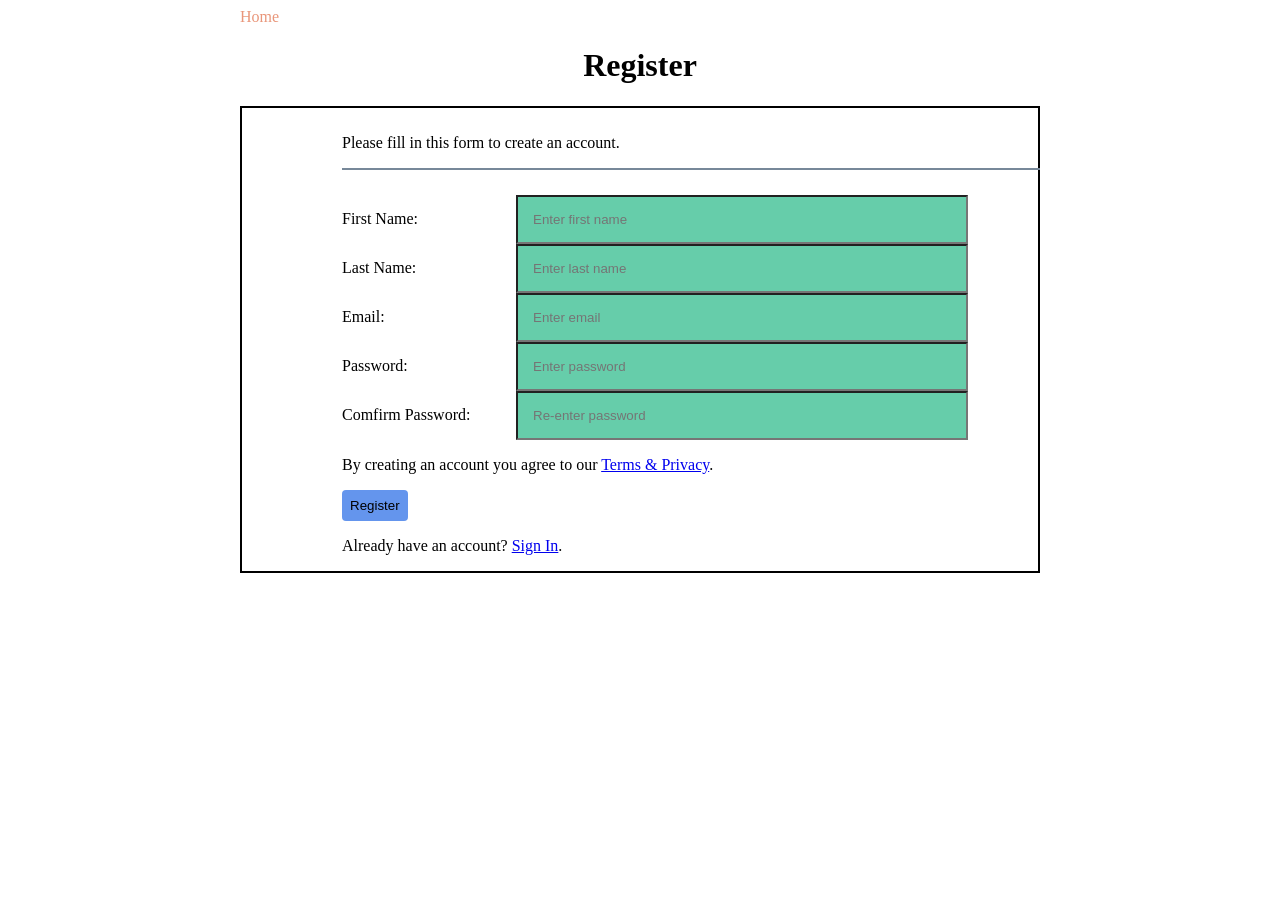
==== register.html @ 058b2a30 "code restructure" ====
<!DOCTYPE html>
<html lang="en">

<head>
    <link rel="stylesheet" href="./styles/register.css">
    <title>Register</title>
</head>

<body>
    <form>
        <div class="container">
            <header>
                <div class="navbar">
                    <a href="booking.html" class="link">Home</a>
                </div>
            </header>
            
            <div class="container-header">
                <h1 class="container-header-title">Register</h1>
            </div>

            <div class="container-body">
                <p>Please fill in this form to create an account.</p>
                <hr>
                <div class="container-body-row">
                    <Label for="first-name">First Name: </Label>
                    <input type="text" placeholder="Enter first name" name="first-name" id="first-name" required>
                </div>
                <div class="container-body-row">
                    <Label for="last-name">Last Name: </Label>
                    <input type="text" placeholder="Enter last name" name="last-name" id="last-name" required>
                </div>
                <div class="container-body-row">
                    <Label for="email">Email: </Label>
                    <input type="text" placeholder="Enter email" name="email" id="email" required>
                </div>
                <div class="container-body-row">
                    <Label for="pwd">Password: </Label>
                    <input type="password" placeholder="Enter password" name="pwd" id="pwd" required>
                </div>
                <div class="container-body-row">
                    <Label for="rpwd">Comfirm Password: </Label>
                    <input type="password" placeholder="Re-enter password" name="rpwd" id="rpwd" required>
                </div>
                <div class="container-body-row">
                    <p>By creating an account you agree to our <a href="#">Terms & Privacy</a>.</p>
                </div>
                <div class="container-body-row modal-btn">
                    <button type="submit" class="btn btn-register">Register</button>
                </div>
                <div class="container-body-row">
                    <p>Already have an account? <a href="signin.html">Sign In</a>.</p>
                </div>
            </div>
        </div>
    </form>
    <div id="message">
        <h2>Password must contain the following:</h2>
        <p id="length" class="invalid">Contains 6 to 12 characters</p>
        <p id="capital" class="invalid">Contains at least 1 uppercase letter</p>
        <p id="letter" class="invalid">Contains at least 1 lower case letter</p>
        <p id="number" class="invalid">Contains at least 1 number</p>
        <p id="characters" class="invalid">Contains at least 1 special characters (! @ # $ %)</p>
    </div>
    <script type="text/javascript" src="./js/register.js"></script>
</body>
</html>
---- styles/register.css ----
.navbar {
    padding: 16px, 30px;
}

.navbar > a {
    margin-right: 16px;
    text-decoration: none;
    color: darksalmon;
}



.container {
    margin-top: 40px;
    background-color: white;
    display: flex;
    flex-direction: column;
    height: 200px;
    width: 800px;
    padding-bottom: 20px;
    margin: auto;
}

.container-header {
    padding: 0, 16px;
    align-items: center;
    display: flex;
    flex: 1;
    flex-direction: column; 
}

.container-body {border: 2px, solid, black;
    padding-left: 100px;
    padding-top: 10px;
    background-color: white;
}

hr {
    border: 1px, solid, lightslategray;
    margin-bottom: 25px;
    margin-top: 15px;
    width: 100%;
}

.container-body-row {
    display: flex;
    align-items: center;
    margin: 4px, 0px;
}


input[type=text], input[type=password] {
    padding: 15px;
    display: inline-block;
    background-color: mediumaquamarine;
}

.modal-btn {
    justify-content: space-between;
}

.container-body-row > label {
    width: 25%;
}
.container-body-row > input {
    width: 60%;
}
.btn {
    padding: 8px;
    color: black;
    cursor: pointer;
    border: none;
    border-radius: 4px;
}

.btn-register {
    background-color: cornflowerblue;
}

.btn-signin {
    background-color: cornflowerblue;
}

/* The message box is shown when the user clicks on the password field */
#message {
    display:none;
    background: #f1f1f1;
    color: #000;
    position: relative;
    padding: 20px;
    margin-top: 10px;
    width: 300px;
    height: auto;
  }
  
  #message p {
    padding: 10px 35px;
  }
  
  /* Add a green text color and a checkmark when the requirements are right */
  .valid {
    color: green;
  }
  
  .valid:before {
    position: relative;
    left: -35px;
    content: "✔";
  }
  
  /* Add a red text color and an "x" when the requirements are wrong */
  .invalid {
    color: red;
  }
  
  .invalid:before {
    position: relative;
    left: -35px;
    content: "✖";
  }
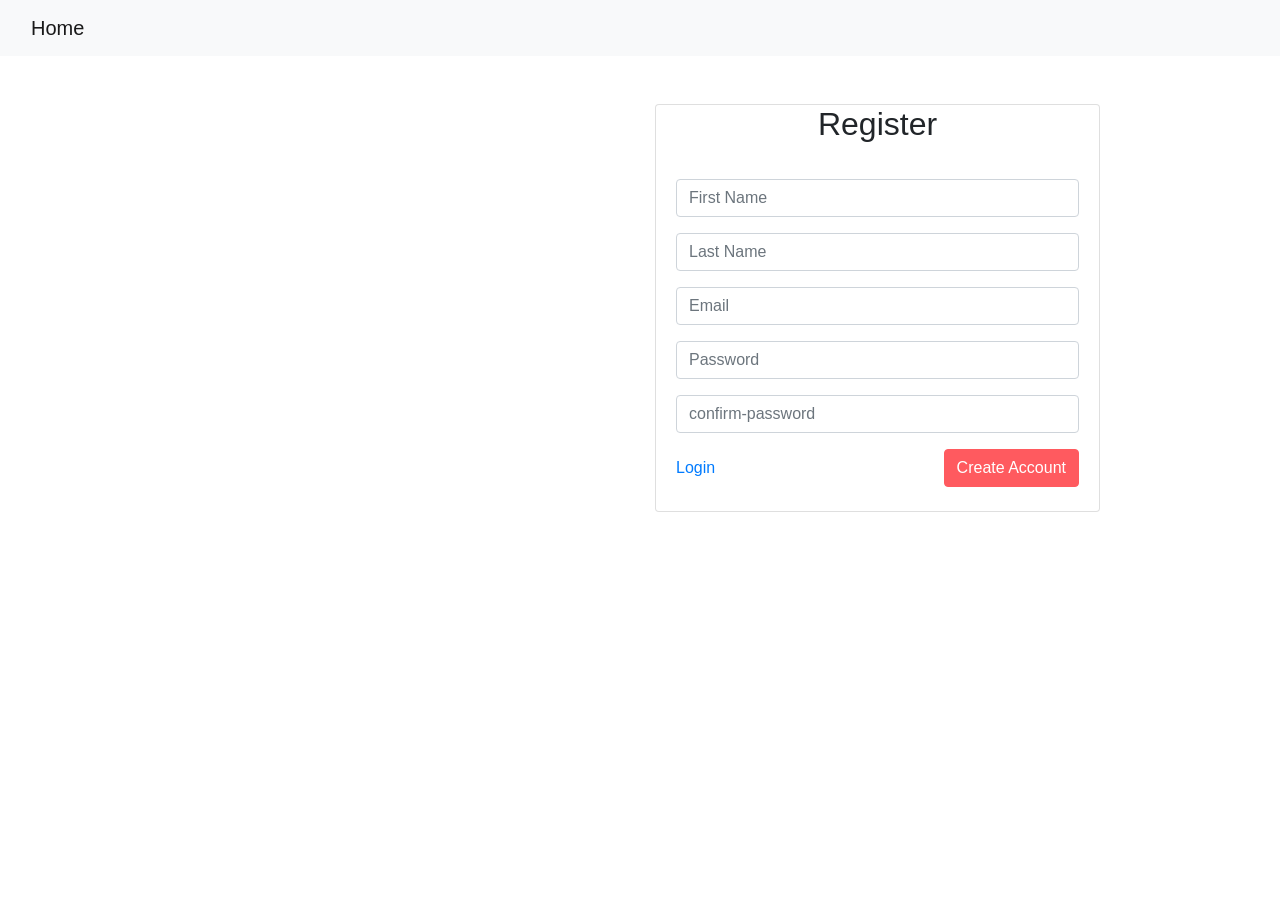
==== commit 2c3f83cc: "register page restyled" ====
--- a/register.html
+++ b/register.html
@@ -2,12 +2,23 @@
 <html lang="en">
 
 <head>
+    <link rel="stylesheet" href="https://maxcdn.bootstrapcdn.com/bootstrap/4.0.0/css/bootstrap.min.css"
+        integrity="sha384-Gn5384xqQ1aoWXA+058RXPxPg6fy4IWvTNh0E263XmFcJlSAwiGgFAW/dAiS6JXm" crossorigin="anonymous" />
+    <script src="https://code.jquery.com/jquery-3.2.1.slim.min.js"
+        integrity="sha384-KJ3o2DKtIkvYIK3UENzmM7KCkRr/rE9/Qpg6aAZGJwFDMVNA/GpGFF93hXpG5KkN"
+        crossorigin="anonymous"></script>
+    <script src="https://cdnjs.cloudflare.com/ajax/libs/popper.js/1.12.9/umd/popper.min.js"
+        integrity="sha384-ApNbgh9B+Y1QKtv3Rn7W3mgPxhU9K/ScQsAP7hUibX39j7fakFPskvXusvfa0b4Q"
+        crossorigin="anonymous"></script>
+    <script src="https://maxcdn.bootstrapcdn.com/bootstrap/4.0.0/js/bootstrap.min.js"
+        integrity="sha384-JZR6Spejh4U02d8jOt6vLEHfe/JQGiRRSQQxSfFWpi1MquVdAyjUar5+76PVCmYl"
+        crossorigin="anonymous"></script>
     <link rel="stylesheet" href="./styles/register.css">
     <title>Register</title>
 </head>
 
 <body>
-    <form>
+    <!-- <form>
         <div class="container">
             <header>
                 <div class="navbar">
@@ -61,22 +72,63 @@
         <p id="letter" class="invalid">Contains at least 1 lower case letter</p>
         <p id="number" class="invalid">Contains at least 1 number</p>
         <p id="characters" class="invalid">Contains at least 1 special characters (! @ # $ %)</p>
+    </div> -->
+
+    <nav class="navbar navbar-light bg-light">
+        <div class="container-fluid">
+            <span onclick="window.location='./booking.html';" class="navbar-brand mb-0 h1">Home</span>
+        </div>
+    </nav>
+    <div class="pt-5">
+        <div class="container">
+            <div class="row justify-content-center">
+                <div class="col-md-5">
+                    <div id="message">
+                        <h3>Password must contain the following:</h3>
+                        <p id="letter" class="invalid">A <b>lowercase</b> letter</p>
+                        <p id="capital" class="invalid">A <b>capital (uppercase)</b> letter</p>
+                        <p id="number" class="invalid">A <b>number</b></p>
+                        <p id="length" class="invalid">Minimum <b>8 characters</b></p>
+                    </div>
+                </div>
+                <div class="col-md-5">
+                    <div class="card">
+                        <h2 class="card-title text-center">Register</h2>
+                        <div class="card-body py-md-4">
+                            <form>
+                                <div class="form-group">
+                                    <input type="text" required class="form-control" id="firstName"
+                                        placeholder="First Name">
+                                </div>
+                                <div class="form-group">
+                                    <input type="text" required class="form-control" id="lastName"
+                                        placeholder="Last Name">
+                                </div>
+                                <div class="form-group">
+                                    <input type="email" required class="form-control" id="email" placeholder="Email">
+                                </div>
+                                <div class="form-group">
+                                    <input id="psw" name="psw" required pattern="(?=.*\d)(?=.*[a-z])(?=.*[A-Z]).{8,}"
+                                        title="Must contain at least one number and one uppercase and lowercase letter, and at least 8 or more characters"
+                                        type="password" class="form-control" id="password" placeholder="Password">
+                                </div>
+                                <div class="form-group">
+                                    <input required type="password" class="form-control" id="confirm-password"
+                                        placeholder="confirm-password">
+                                </div>
+                                <div class="d-flex flex-row align-items-center justify-content-between">
+                                    <a href="./signin.html">Login</a>
+                                    <button class="btn btn-primary">Create Account</button>
+                                </div>
+                            </form>
+                           
+                        </div>
+                    </div>
+                </div>
+            </div>
+        </div>
     </div>
     <script type="text/javascript" src="./js/register.js"></script>
 </body>
-</html>
 
-
-
-
-
-
-
-
-
-
-
-
-
-
-
+</html>
--- a/styles/register.css
+++ b/styles/register.css
@@ -1,89 +1,8 @@
 
-
-.navbar {
-    padding: 16px, 30px;
+body {
+    background-image: url('https://s3-us-west-2.amazonaws.com/s.cdpn.io/142996/slider-2.jpg');
 }
 
-.navbar > a {
-    margin-right: 16px;
-    text-decoration: none;
-    color: darksalmon;
-}
-
-
-
-.container {
-    margin-top: 40px;
-    background-color: white;
-    display: flex;
-    flex-direction: column;
-    height: 200px;
-    width: 800px;
-    padding-bottom: 20px;
-    margin: auto;
-}
-
-.container-header {
-    padding: 0, 16px;
-    align-items: center;
-    display: flex;
-    flex: 1;
-    flex-direction: column; 
-}
-
-.container-body {border: 2px, solid, black;
-    padding-left: 100px;
-    padding-top: 10px;
-    background-color: white;
-}
-
-hr {
-    border: 1px, solid, lightslategray;
-    margin-bottom: 25px;
-    margin-top: 15px;
-    width: 100%;
-}
-
-.container-body-row {
-    display: flex;
-    align-items: center;
-    margin: 4px, 0px;
-}
-
-
-input[type=text], input[type=password] {
-    padding: 15px;
-    display: inline-block;
-    background-color: mediumaquamarine;
-}
-
-.modal-btn {
-    justify-content: space-between;
-}
-
-.container-body-row > label {
-    width: 25%;
-}
-.container-body-row > input {
-    width: 60%;
-}
-.btn {
-    padding: 8px;
-    color: black;
-    cursor: pointer;
-    border: none;
-    border-radius: 4px;
-}
-
-.btn-register {
-    background-color: cornflowerblue;
-}
-
-.btn-signin {
-    background-color: cornflowerblue;
-}
-
-/* The message box is shown when the user clicks on the password field */
 #message {
     display:none;
     background: #f1f1f1;
@@ -91,32 +10,26 @@
     position: relative;
     padding: 20px;
     margin-top: 10px;
-    width: 300px;
-    height: auto;
-  }
+}
   
-  #message p {
-    padding: 10px 35px;
-  }
-  
-  /* Add a green text color and a checkmark when the requirements are right */
-  .valid {
+#message p {
+    padding: 10px 10px;
+    font-size: 18px;
+}
+
+.valid {
     color: green;
-  }
-  
-  .valid:before {
-    position: relative;
-    left: -35px;
-    content: "✔";
-  }
-  
-  /* Add a red text color and an "x" when the requirements are wrong */
-  .invalid {
+}
+
+.invalid {
     color: red;
-  }
-  
-  .invalid:before {
-    position: relative;
-    left: -35px;
-    content: "✖";
-  }+}
+
+.btn {
+    background-color: #ff5a5f;
+    border-color: #ff5a5f;
+}
+
+.btn:hover {
+    background-color: #ff5a5f;
+}
